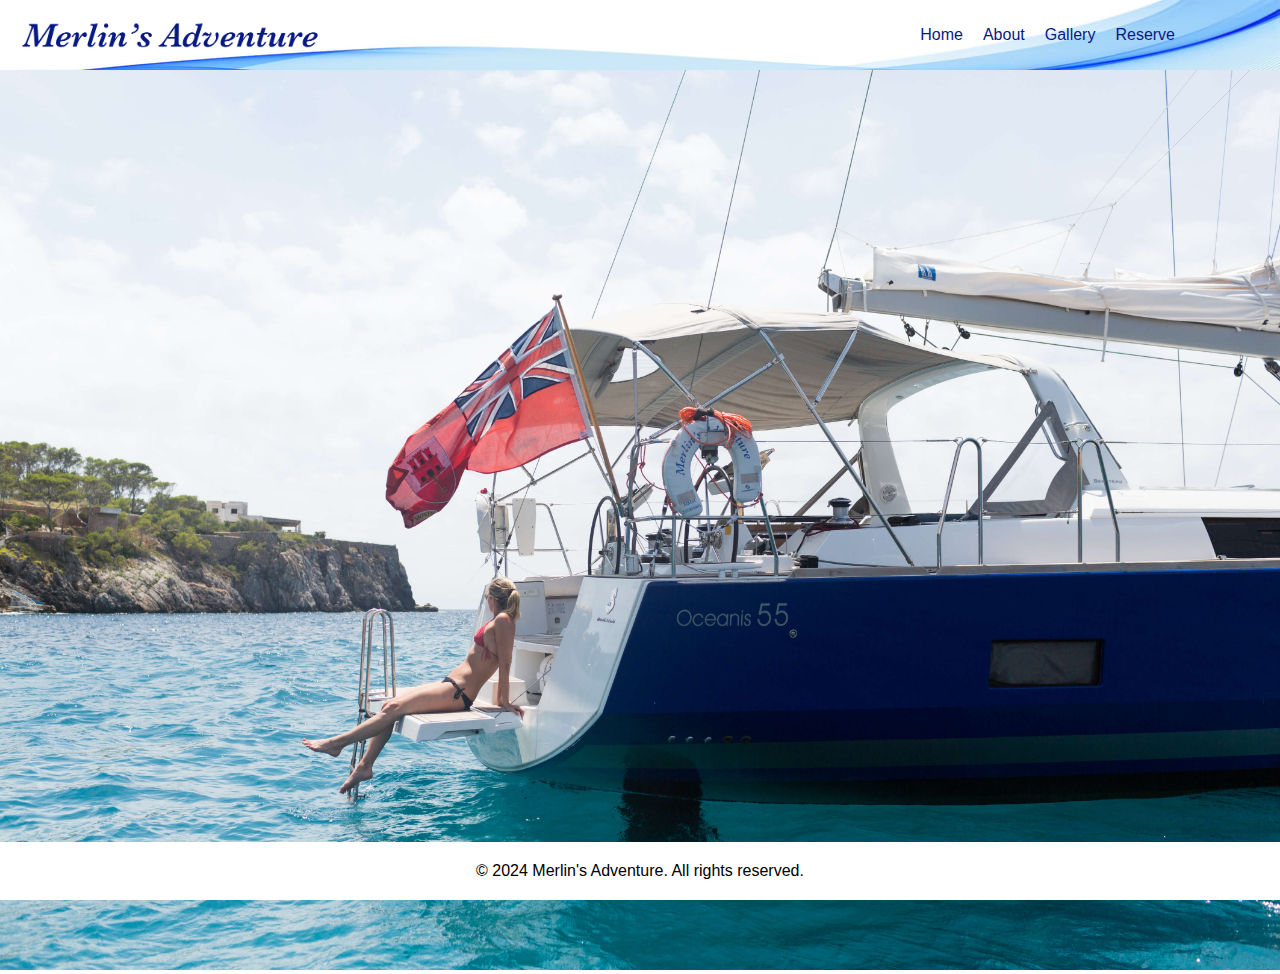
==== index.html @ 0b6b75a5 "Update index.html" ====
<!DOCTYPE html>
<html lang="en">
<head>
  <meta charset="UTF-8">
  <meta name="viewport" content="width=device-width, initial-scale=1.0">
  <title>Merlin's Adventure</title>
  <link rel="stylesheet" href="styles.css">
  <!-- <link rel="stylesheet" href="header-styles.css"> -->
</head>
<body>

      <header>
        <div id="logo">
          <img class="logo" src="assets/MA-site-logopng.png" alt="Merlins Adventure logo">
          <img class="logo-mobile" src="assets/MA-site-icon.png" alt="Merlins Adventure logo">
        </div>
        <nav>
          <div id="close-icon">&#10005;</div>
          <ul>
            <li><a href="index.html">Home</a></li>
            <li><a href="about.html">About</a></li>
            <li><a href="gallery.html">Gallery</a></li>
            <li><a href="book.html">Reserve</a></li>
          </ul>
        </nav>
        <div id="burger-icon">&#9776; Menu</div>
        
      </header>
  
  <div class="hero-desktop">
        <img class="main-image" src="assets/MA_1707_026.jpg" alt="oceanis 55 yacht">
    </div>

    <div class="hero-mobile">
      <img class="main-image-mobile" src="assets/MA_1707_018-portrait.jpg" alt="oceanis 55 yacht">
      <div class="hero-logo-mobile-container">
      <img class="hero-logo-mobile" src="assets/MA-site-logopng.png" alt="Merlins Adventure logo">
    </div>
  </div>


  <footer class="footer-homepage">
    <p>&copy; 2024 Merlin's Adventure. All rights reserved.</p>
  </footer>
  <script src="script.js"></script>
</body>
</html>
---- styles.css ----
/* General Styles */
body {
    font-family: Arial, sans-serif;
    /* margin: 0; */
    max-width: 1600px;
    margin: auto;
  }
  
  header {
    background-size: cover;
    background-image: url("assets/modern-flowing-blue-wave-banner-background_1035-19862\ \(2\).jpg");
    background-color: white;
    color: black;
    display: grid;
    grid-template-columns: repeat(2, 1fr);
    align-items: center;
    padding: 20px;
  }

  .logo {
    margin: 0;
    width: 300px;
  }

  .logo-mobile {
    margin: 0;
    width: 50px;
  }

  .main-nav {
    justify-self: end;
  }
  
  nav ul {
    list-style-type: none;
    margin: 0;
  }
  
  nav ul li {
    display: inline;
    margin-right: 20px;
  }
  
  nav ul li a {
    color: #071a83;
    text-decoration: none;
  }

  li:last-child {
   padding: 0 65px 0 0;
  }

  .main-image {
    height: 100vh;
    width: 100%;
    position: relative;
  }

  

  /* .main-image 
  .gallery-image {
    width: 100%;
    height: auto;
    position: relative;
  } */

  .button-container {
    display: flex;
    justify-content: center;
  }

  .button {
    /* background-color: white; */
    padding: 14px;
    text-decoration: none;
    z-index: 1;
    justify-content: center;
    position: absolute;
    top: 20%;
    color: #071a83;
    font-size: 25px;
    font-family: Baskerville semibold;
    font-style: italic;
    font-weight: 500;
    text-decoration: underline;
  }
  
  footer {
    background-color: white;
    color: black;
    text-align: center;
    /* padding: 10px; */
    position: absolute;
    /* bottom: 0; */
    width: 100%;
    max-width: 1600px;
    p {
      margin: 20px;
    }
  }

  .footer-homepage {
    position: fixed;
    bottom: 0;
  }
  
  /* Media Query for Responsive Design */
  @media (max-width: 768px) {
    header {
      text-align: center;
      display: flex;
      flex-direction: column;
      align-items: center;
    }

    .logo {
      display: none;
    }
  
    nav ul li {
      display: block;
      margin-bottom: 10px;
      margin-right: 0;
    }

    ul {
      padding: 0;
    }

    li:last-child {
      padding: 0;
  }
  .hero-desktop {
    display: none;
  }
  .main-image {
    display: none;
  }
  .main-image-mobile {
    height: 90vh;
    width: 100%;
    position: absolute;
  }
  .hero-logo-mobile-container {
    justify-content: center;
    display: flex;
  }
  .hero-logo-mobile {
  z-index: 1;
    position: absolute;
    top: 40%;
    width: 80%;
}
.booking-footer {
  bottom: 0;
}
.button {
  text-decoration: underline;
  top: 46%;
  color: #071a83;
  padding: 0;
  font-size: 20px;
  font-family: Baskerville semibold;
    font-style: italic;
    font-weight: 600;
}
  }

  @media (min-width: 768px) {
    .logo-mobile {
      display: none;
    }
    /* .mobile-home {
      display: none;
    } */
    .hero-mobile {
      display: none;
    }
    .button {
      background-color: rgba(255, 255, 255, 0.5);
      transition: background-color 0.3s ease;
    }
    .button:hover {
      background-color: rgba(255, 255, 255, 1);
    }
  }

  /* gallery styles */

  .gallery {
    display: flex;
    flex-wrap: wrap;
    justify-content: space-around;
    margin: 10px;
  }
  
  .thumbnail {
    margin: 10px;
    cursor: pointer;
  }
  
  .thumbnail img {
    width: 100%;
    height: auto;
  }
  
  .modal {
    display: none;
    position: fixed;
    z-index: 1;
    left: 0;
    top: 0;
    width: 100%;
    height: 100%;
    overflow: auto;
    background-color: rgba(0, 0, 0, 0.9);
  }
  
  .modal-content {
    display: flex;
    justify-content: center;
    align-items: center;
    height: 100%;
  }
  
  .mySlides img {
    width: 100%;
    height: auto;
  }
  
  .close {
    position: absolute;
    top: 15px;
    right: 35px;
    font-size: 40px;
    color: #f1f1f1;
    cursor: pointer;
  }
  
  .prev,
  .next {
    position: absolute;
    top: 50%;
    font-size: 30px;
    font-weight: bold;
    cursor: pointer;
    color: white;
  }
  
  .prev {
    left: 20px;
  }
  
  .next {
    right: 20px;
  }
  
  .prev:hover,
  .next:hover {
    color: #bbb;
  }
  
  /* new header styles */

  header {
    /* background-color: #333; */
    color: #fff;
    padding: 10px 20px;
    display: flex;
    justify-content: space-between;
    align-items: center;
  }

  #burger-icon {
    color: #071a83;
  }

  #logo {
    display: flex;
    align-items: center;
  }

  #logo img {
    max-width: 100%;
    height: auto;
  }

  nav {
    display: flex;
    align-items: center;
  }

  nav ul {
    list-style: none;
    margin: 0;
    padding: 0;
    display: flex;
  }

  nav li {
    margin-right: 20px;
  }

  #burger-icon {
    display: none;
    cursor: pointer;
    font-size: 20px;
  }

  #close-icon {
    color: black;
    display: none;
    cursor: pointer;
    font-size: 16px;
    align-self: flex-end;
    padding: 10px 10px 0 0;
  }


  @media screen and (max-width: 768px) {

    header {
        display: flex;
        flex-direction: row-reverse;
    }

    nav {
      align-items: flex-start;
      display: flex;
      flex-direction: column;
      position: fixed;
      top: 0;
      /* top: 60px; */
      left: -100%; /* Start off-screen */
      width: 75%;
      /* background-color: #333; */
      text-align: center;
      transition: left 0.5s ease; /* Add transition for smooth slide effect */
    }

    nav.show {
      /* display: flex; */
      z-index: 1;
      background-color: aliceblue;
      left: 0; /* Slide in */
    }

    nav ul {
      flex-direction: column;
      padding: 10px;
      text-align: left;
    }

    nav li {
      margin-right: 0;
      margin-bottom: 10px;
    }

    #burger-icon {
      color: #071a83;
      display: block;
      justify-content: end;
      display: flex;
    }

    #close-icon {
      display: block;
    }
  }

  /* video about stylings */

  /* .about-video {
    iframe {
      position: absolute;
      width: 100%;
      height: 100%;
    }
  } */

  .about-video {
    margin: 20px;
    position: relative;
    padding-bottom: 56.25%; /* 16:9 aspect ratio for responsive design */
    height: 0;
    overflow: hidden;
  }

  .about-video iframe {
    position: absolute;
    top: 0;
    left: 0;
    width: 100%;
    height: 100%;
  }

  /* booking page styles */

  .booking-title {
    color: slategrey;
    font-size: 25px;
    margin: 20px;
  }

  /* about page styles */

  .about-description  {
    color: black;
    margin: 20px;
  }

  /* gallery desktop styles */

  @media screen and (min-width: 768px) {
    
    .gallery {
      display: grid;
      grid-template-columns: repeat(4, 1fr);
      /* gap: 20px;
      padding: 20px; */
    }
    
    .thumbnail {
      overflow: hidden;
      cursor: pointer;
      display: flex;
    justify-content: center;
    align-items: center;
    overflow: hidden
    }
    
    .thumbnail img {
      flex-shrink: 0;
      min-width: 100%;
      min-height: 100%;
      /* width: 100%;
      height: auto; */
      transition: transform 0.2s;
    }
    
    .thumbnail:hover img {
      transform: scale(1.1);
    }
    
    .modal {
      display: none;
      position: fixed;
      z-index: 1;
      left: 0;
      top: 0;
      width: 100%;
      height: 100%;
      overflow: auto;
      background-color: rgba(0, 0, 0, 0.9);
    }
    
    .modal-content {
      display: flex;
      justify-content: center;
      align-items: center;
      height: 100%;
    }
    
    .mySlides img {
      width: 100%;
      height: auto;
    }
    
    .close {
      position: absolute;
      top: 15px;
      right: 35px;
      font-size: 40px;
      color: #f1f1f1;
      cursor: pointer;
    }
    
    .prev,
    .next {
      position: absolute;
      top: 50%;
      font-size: 30px;
      font-weight: bold;
      cursor: pointer;
      color: white;
    }
    
    .prev {
      left: 20px;
    }
    
    .next {
      right: 20px;
    }
    
    .prev:hover,
    .next:hover {
      color: #bbb;
    }
    
  }

/* page titles  */

.page-titles {
  color: #071a83;
    font-size: 25px;
    font-family: Baskerville semibold;
    font-style: italic;
    font-weight: 600;
    margin: 20px;
}
---- header-styles.css ----
body {
    margin: 0;
    font-family: 'Arial', sans-serif;
  }

  header {
    /* background-color: #333; */
    color: #fff;
    padding: 10px 20px;
    display: flex;
    justify-content: space-between;
    align-items: center;
  }

  #logo {
    display: flex;
    align-items: center;
  }

  #logo img {
    max-width: 100%;
    height: auto;
  }

  nav {
    display: flex;
    align-items: center;
  }

  nav ul {
    list-style: none;
    margin: 0;
    padding: 0;
    display: flex;
  }

  nav li {
    margin-right: 20px;
  }

  #burger-icon {
    display: none;
    cursor: pointer;
    font-size: 20px;
  }

  @media screen and (max-width: 768px) {

    header {
        display: grid;
    }

    nav {
      display: none;
      flex-direction: column;
      position: absolute;
      top: 60px;
      left: 0;
      width: 100%;
      /* background-color: #333; */
      text-align: center;
    }

    nav.show {
      display: flex;
    }

    nav ul {
      flex-direction: column;
      padding: 10px;
    }

    nav li {
      margin-right: 0;
      margin-bottom: 10px;
    }

    #burger-icon {
      color: black;
      display: block;
      justify-content: end;
      display: flex;
    }
  }
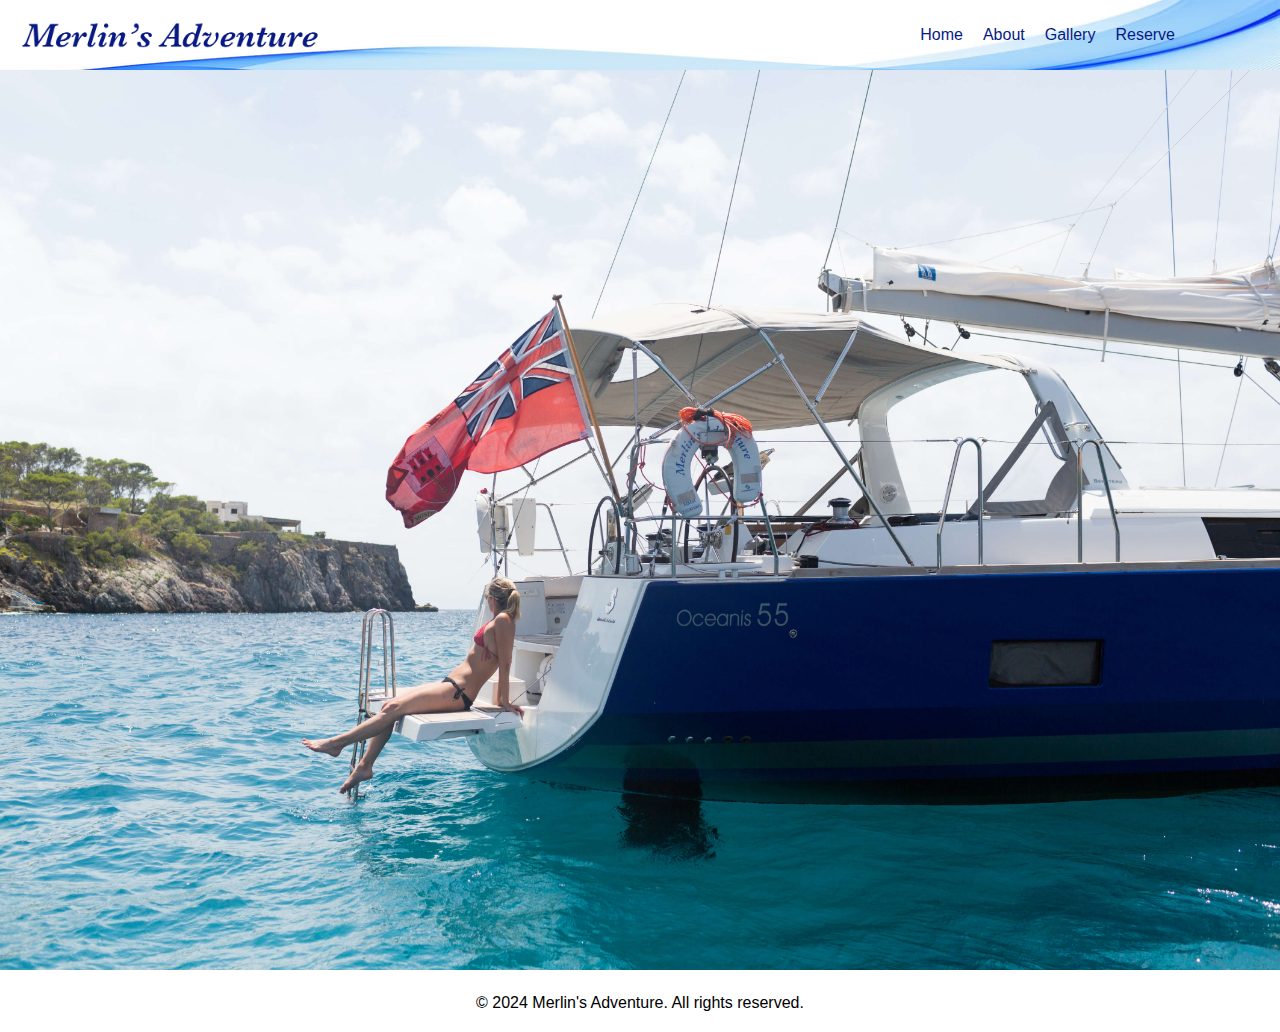
==== commit 68d65780: "Update index.html" ====
--- a/index.html
+++ b/index.html
@@ -32,14 +32,14 @@
     </div>
 
     <div class="hero-mobile">
-      <img class="main-image-mobile" src="assets/MA_1707_018-portrait.jpg" alt="oceanis 55 yacht">
+      <img class="main-image-mobile" src="assets/MA_1707_018_portraitv2.jpg" alt="oceanis 55 yacht">
       <div class="hero-logo-mobile-container">
       <img class="hero-logo-mobile" src="assets/MA-site-logopng.png" alt="Merlins Adventure logo">
     </div>
   </div>
 
 
-  <footer class="footer-homepage">
+  <footer class="booking-footer">
     <p>&copy; 2024 Merlin's Adventure. All rights reserved.</p>
   </footer>
   <script src="script.js"></script>
--- a/styles.css
+++ b/styles.css
@@ -138,7 +138,7 @@
     display: none;
   }
   .main-image-mobile {
-    height: 90vh;
+    height: 60vh;
     width: 100%;
     position: absolute;
   }
@@ -152,6 +152,10 @@
     top: 40%;
     width: 80%;
 }
+      .footer-homepage {
+    position: absolute;
+    bottom: 0;
+  }
 .booking-footer {
   bottom: 0;
 }
@@ -510,4 +514,4 @@
     font-style: italic;
     font-weight: 600;
     margin: 20px;
-}+}
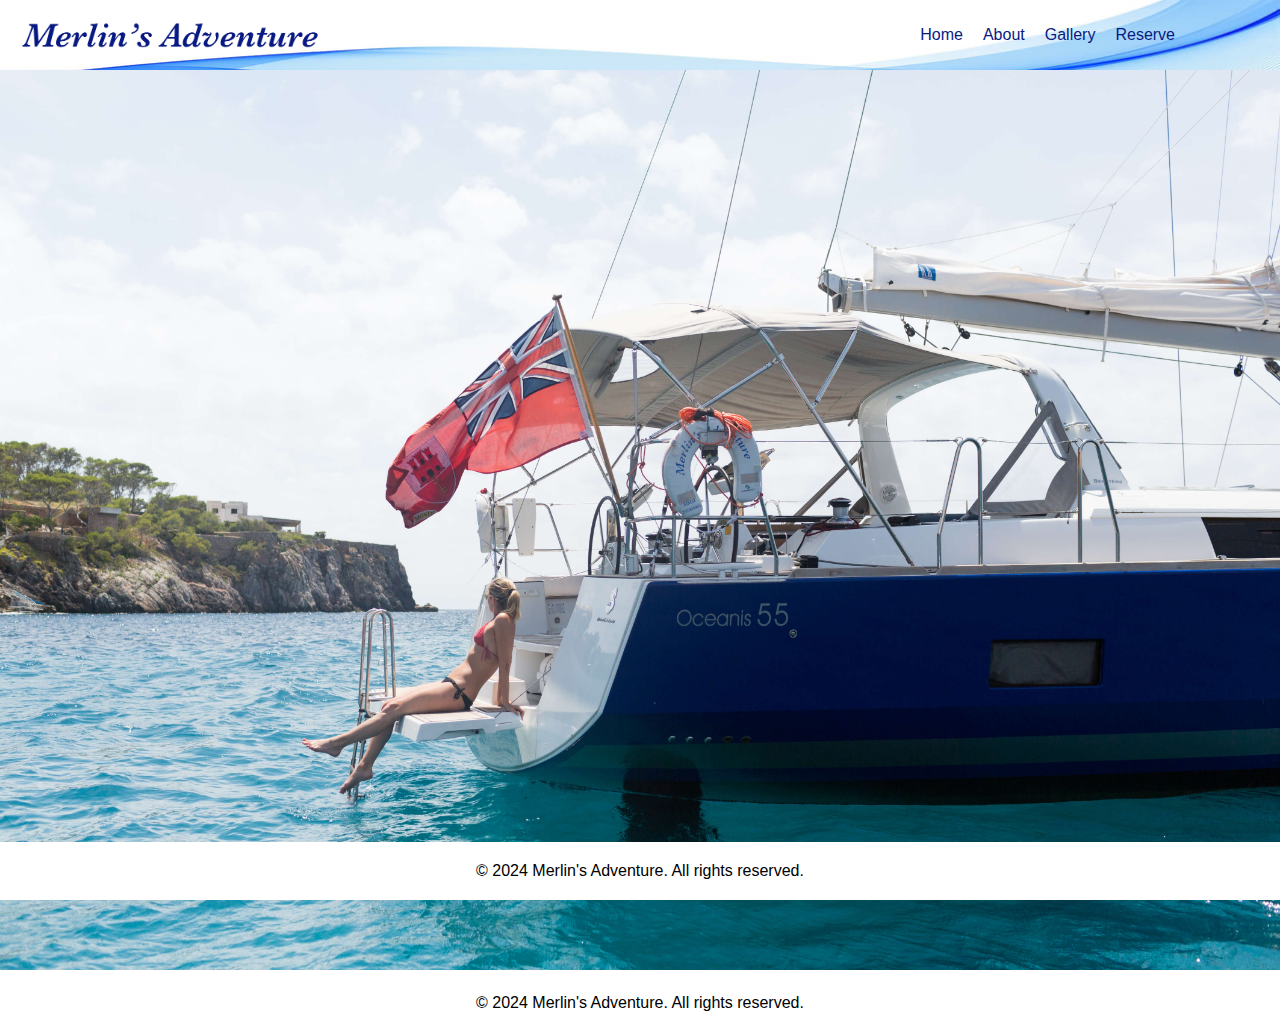
==== commit a78be1b6: "Update index.html" ====
--- a/index.html
+++ b/index.html
@@ -37,7 +37,10 @@
       <img class="hero-logo-mobile" src="assets/MA-site-logopng.png" alt="Merlins Adventure logo">
     </div>
   </div>
-
+  
+  <footer class="footer-homepage">
+    <p>&copy; 2024 Merlin's Adventure. All rights reserved.</p>
+  </footer>
 
   <footer class="booking-footer">
     <p>&copy; 2024 Merlin's Adventure. All rights reserved.</p>
--- a/styles.css
+++ b/styles.css
@@ -138,7 +138,7 @@
     display: none;
   }
   .main-image-mobile {
-    height: 60vh;
+    height: 80vh;
     width: 100%;
     position: absolute;
   }
@@ -153,8 +153,7 @@
     width: 80%;
 }
       .footer-homepage {
-    position: absolute;
-    bottom: 0;
+    display: none;
   }
 .booking-footer {
   bottom: 0;
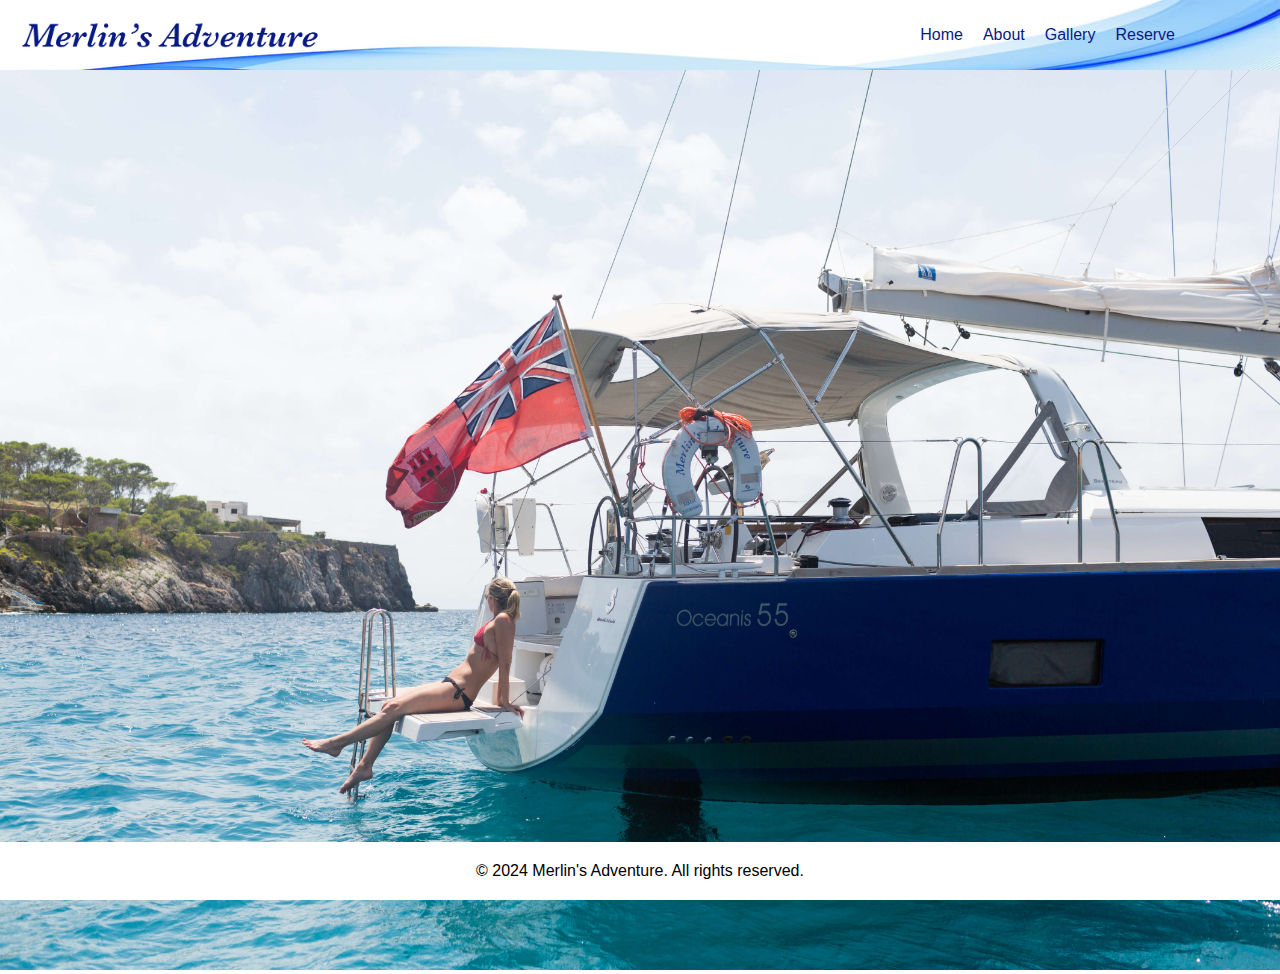
==== commit c7ab1c30: "Update index.html" ====
--- a/index.html
+++ b/index.html
@@ -5,7 +5,6 @@
   <meta name="viewport" content="width=device-width, initial-scale=1.0">
   <title>Merlin's Adventure</title>
   <link rel="stylesheet" href="styles.css">
-  <!-- <link rel="stylesheet" href="header-styles.css"> -->
 </head>
 <body>
 
@@ -32,17 +31,12 @@
     </div>
 
     <div class="hero-mobile">
-      <img class="main-image-mobile" src="assets/MA_1707_018_portraitv2.jpg" alt="oceanis 55 yacht">
+      <img class="main-image-mobile" src="assets/MA_1707_018-portrait.jpg" alt="oceanis 55 yacht">
       <div class="hero-logo-mobile-container">
       <img class="hero-logo-mobile" src="assets/MA-site-logopng.png" alt="Merlins Adventure logo">
     </div>
   </div>
-  
   <footer class="footer-homepage">
-    <p>&copy; 2024 Merlin's Adventure. All rights reserved.</p>
-  </footer>
-
-  <footer class="booking-footer">
     <p>&copy; 2024 Merlin's Adventure. All rights reserved.</p>
   </footer>
   <script src="script.js"></script>
--- a/styles.css
+++ b/styles.css
@@ -92,7 +92,7 @@
     text-align: center;
     /* padding: 10px; */
     position: absolute;
-    /* bottom: 0; */
+    bottom: 0;
     width: 100%;
     max-width: 1600px;
     p {
@@ -104,6 +104,15 @@
     position: fixed;
     bottom: 0;
   }
+
+  .booking-footer {
+    bottom: 0;
+    position: relative;
+  }
+  .gallery-footer {
+    position: relative;
+  }
+  
   
   /* Media Query for Responsive Design */
   @media (max-width: 768px) {
@@ -138,7 +147,11 @@
     display: none;
   }
   .main-image-mobile {
-    height: 80vh;
+    /* background-image: url("assets/MA_1707_018-portrait.jpg");
+    background-position: center;
+    background-size: cover;
+    background-repeat: no-repeat; */
+    height: 90vh;
     width: 100%;
     position: absolute;
   }
@@ -152,12 +165,13 @@
     top: 40%;
     width: 80%;
 }
-      .footer-homepage {
-    display: none;
-  }
 .booking-footer {
   bottom: 0;
+  position: absolute;
 }
+/* .footer-homepage {
+  display: none;
+} */
 .button {
   text-decoration: underline;
   top: 46%;
@@ -168,6 +182,7 @@
     font-style: italic;
     font-weight: 600;
 }
+
   }
 
   @media (min-width: 768px) {
